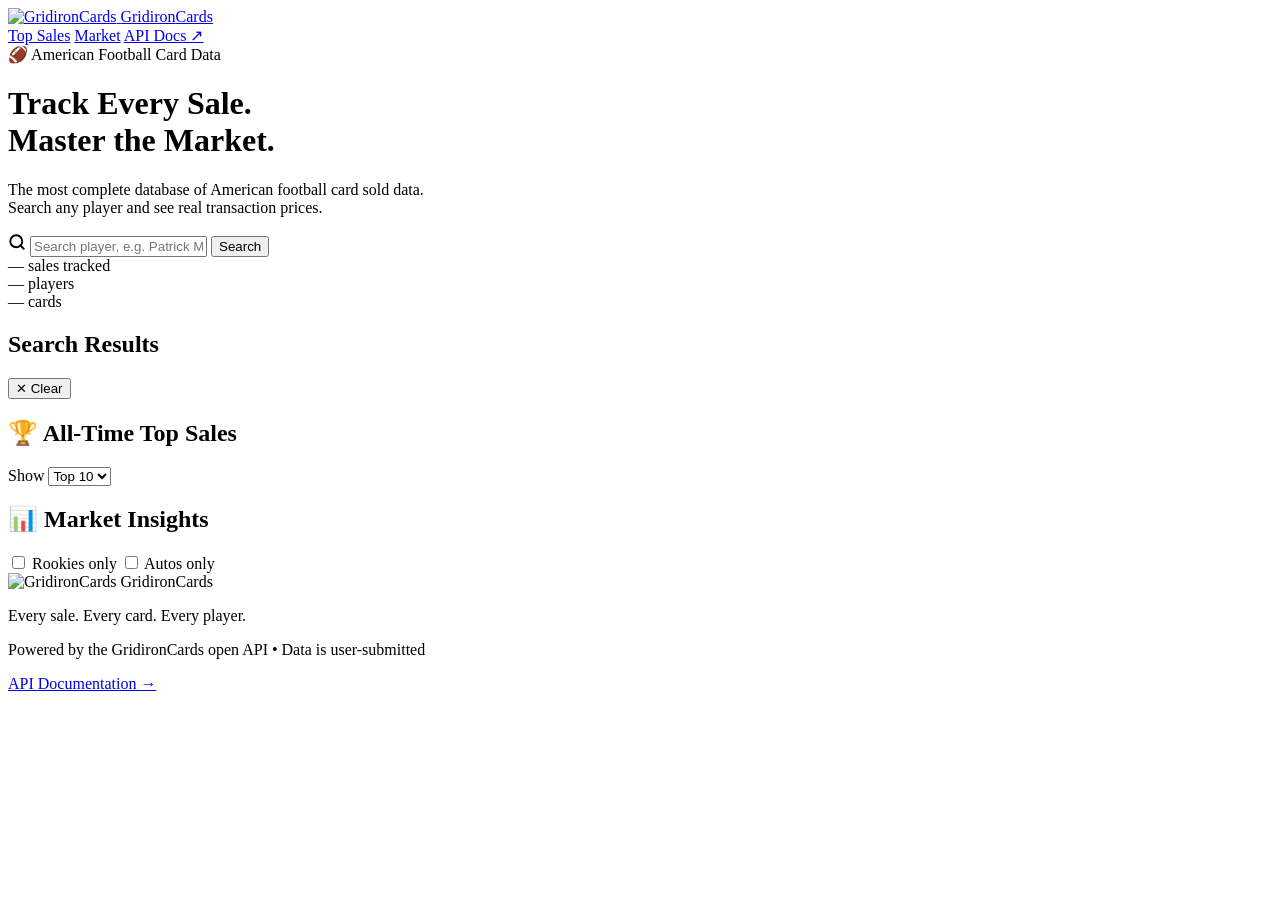
==== frontend/index.html @ d6d83374 "Add GridironCards frontend website with branding Introduces a full-stack web UI served at / with a d" ====
<!DOCTYPE html>
<html lang="en">
<head>
  <meta charset="UTF-8">
  <meta name="viewport" content="width=device-width, initial-scale=1.0">
  <title>GridironCards — Football Card Sales Tracker</title>
  <link rel="stylesheet" href="/style.css">
  <link rel="icon" type="image/svg+xml" href="/logo.svg">
</head>
<body>

  <!-- ── Navbar ─────────────────────────────────────────────────── -->
  <nav class="navbar">
    <div class="nav-inner">
      <a href="/" class="brand">
        <img src="/logo.svg" alt="GridironCards" class="nav-logo">
        <span class="brand-name">Gridiron<span class="brand-accent">Cards</span></span>
      </a>
      <div class="nav-links">
        <a href="#top-sales">Top Sales</a>
        <a href="#market">Market</a>
        <a href="/docs" target="_blank" rel="noopener">API Docs ↗</a>
      </div>
    </div>
  </nav>

  <!-- ── Hero ───────────────────────────────────────────────────── -->
  <header class="hero">
    <div class="field-lines" aria-hidden="true"></div>
    <div class="hero-inner">
      <div class="hero-eyebrow">🏈 American Football Card Data</div>
      <h1 class="hero-title">Track Every <span class="gold">Sale</span>.<br>Master the Market.</h1>
      <p class="hero-sub">The most complete database of American football card sold data.<br>Search any player and see real transaction prices.</p>
      <div class="search-bar">
        <span class="search-icon">
          <svg width="18" height="18" viewBox="0 0 24 24" fill="none" stroke="currentColor" stroke-width="2.5" stroke-linecap="round"><circle cx="11" cy="11" r="8"/><line x1="21" y1="21" x2="16.65" y2="16.65"/></svg>
        </span>
        <input type="text" id="search-input" placeholder="Search player, e.g. Patrick Mahomes…" autocomplete="off">
        <button id="search-btn" onclick="handleSearch()">Search</button>
      </div>
      <div class="hero-stats" id="hero-stats">
        <div class="stat-pill" id="stat-sales">— sales tracked</div>
        <div class="stat-pill" id="stat-players">— players</div>
        <div class="stat-pill" id="stat-cards">— cards</div>
      </div>
    </div>
  </header>

  <!-- ── Search Results ────────────────────────────────────────── -->
  <section id="search-results" class="section hidden">
    <div class="section-inner">
      <div class="section-header">
        <h2 class="section-title">
          Search Results
          <span class="tag" id="results-count"></span>
        </h2>
        <button class="btn-ghost" onclick="clearSearch()">✕ Clear</button>
      </div>
      <div id="search-results-body"></div>
    </div>
  </section>

  <!-- ── Top Sales ──────────────────────────────────────────────── -->
  <section id="top-sales" class="section alt">
    <div class="section-inner">
      <div class="section-header">
        <h2 class="section-title">🏆 All-Time Top Sales</h2>
        <div class="filter-row">
          <label>Show
            <select id="top-sales-limit" onchange="loadTopSales()">
              <option value="10">Top 10</option>
              <option value="25">Top 25</option>
              <option value="50">Top 50</option>
            </select>
          </label>
        </div>
      </div>
      <div id="top-sales-body"><div class="spinner"></div></div>
    </div>
  </section>

  <!-- ── Market Insights ───────────────────────────────────────── -->
  <section id="market" class="section">
    <div class="section-inner">
      <div class="section-header">
        <h2 class="section-title">📊 Market Insights</h2>
        <div class="filter-row">
          <label><input type="checkbox" id="filter-rookie" onchange="loadMarket()"> Rookies only</label>
          <label><input type="checkbox" id="filter-auto" onchange="loadMarket()"> Autos only</label>
        </div>
      </div>
      <div id="market-body"><div class="spinner"></div></div>
    </div>
  </section>

  <!-- ── Footer ─────────────────────────────────────────────────── -->
  <footer>
    <div class="footer-inner">
      <div class="footer-brand">
        <img src="/logo.svg" alt="GridironCards" class="footer-logo">
        <span class="brand-name">Gridiron<span class="brand-accent">Cards</span></span>
      </div>
      <p class="footer-tagline">Every sale. Every card. Every player.</p>
      <p class="footer-sub">Powered by the GridironCards open API &bull; Data is user-submitted</p>
      <a class="footer-link" href="/docs" target="_blank" rel="noopener">API Documentation →</a>
    </div>
  </footer>

  <script src="/app.js"></script>
</body>
</html>
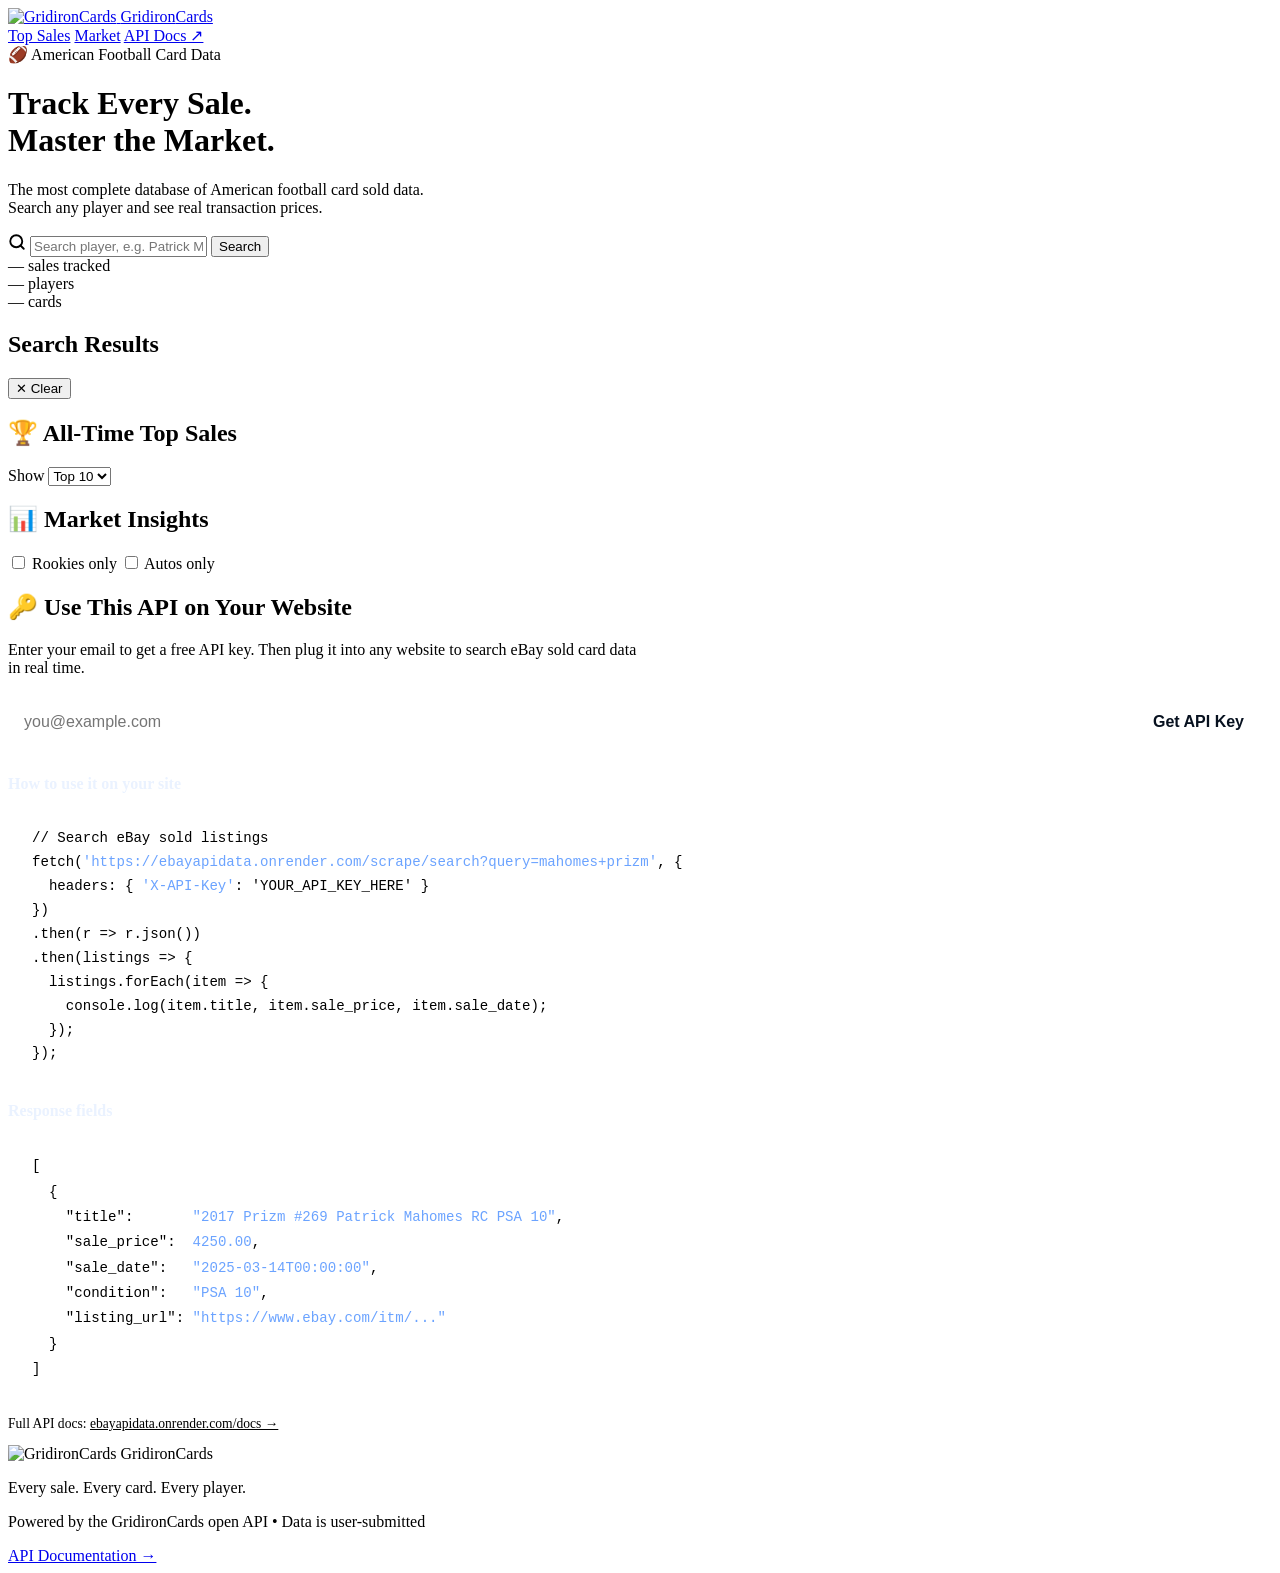
==== commit f019d84e: "Add Developer API section to Render frontend Mirrors the API key signup section already on GitHub Pa" ====
--- a/frontend/index.html
+++ b/frontend/index.html
@@ -93,6 +93,61 @@
     </div>
   </section>
 
+  <!-- ── Developer API ──────────────────────────────────────────── -->
+  <section id="api-access" class="section alt">
+    <div class="section-inner">
+      <h2 class="section-title">🔑 Use This API on Your Website</h2>
+      <p style="color:var(--text);margin-bottom:24px;max-width:640px">Enter your email to get a free API key. Then plug it into any website to search eBay sold card data in real time.</p>
+
+      <div style="display:flex;gap:12px;flex-wrap:wrap;margin-bottom:32px">
+        <input id="api-email" type="email" placeholder="you@example.com" autocomplete="off"
+          style="flex:1;min-width:220px;padding:12px 16px;border-radius:8px;border:1.5px solid var(--border-lit);background:var(--bg-raised);color:var(--text);font-size:1rem;outline:none">
+        <button onclick="getApiKey()"
+          style="padding:12px 28px;border-radius:8px;border:none;background:var(--gold);color:#07111F;font-weight:800;font-size:1rem;cursor:pointer">
+          Get API Key
+        </button>
+      </div>
+
+      <div id="api-key-result" style="display:none;margin-bottom:36px">
+        <div style="background:var(--bg-raised);border:1.5px solid var(--gold);border-radius:10px;padding:20px 24px">
+          <p style="color:var(--text-dim);font-size:.85rem;margin-bottom:6px">YOUR API KEY</p>
+          <div style="display:flex;align-items:center;gap:12px;flex-wrap:wrap">
+            <code id="api-key-value" style="color:var(--gold);font-size:1.05rem;word-break:break-all"></code>
+            <button onclick="copyKey()" style="padding:6px 16px;border-radius:6px;border:1px solid var(--gold);background:transparent;color:var(--gold);cursor:pointer;font-size:.85rem">Copy</button>
+          </div>
+        </div>
+      </div>
+
+      <h3 style="color:#EAF2FF;font-size:1rem;font-weight:700;margin-bottom:14px">How to use it on your site</h3>
+      <div style="background:var(--bg-raised);border-radius:10px;padding:20px 24px;overflow-x:auto;margin-bottom:16px">
+        <pre style="margin:0;color:var(--text);font-size:.88rem;line-height:1.7"><code><span style="color:var(--text-dim)">// Search eBay sold listings</span>
+fetch(<span style="color:#6BA3FF">'https://ebayapidata.onrender.com/scrape/search?query=mahomes+prizm'</span>, {
+  headers: { <span style="color:#6BA3FF">'X-API-Key'</span>: <span style="color:var(--gold)">'YOUR_API_KEY_HERE'</span> }
+})
+.then(r =&gt; r.json())
+.then(listings =&gt; {
+  listings.forEach(item =&gt; {
+    console.log(item.title, item.sale_price, item.sale_date);
+  });
+});</code></pre>
+      </div>
+
+      <h3 style="color:#EAF2FF;font-size:1rem;font-weight:700;margin-bottom:14px">Response fields</h3>
+      <div style="background:var(--bg-raised);border-radius:10px;padding:20px 24px;overflow-x:auto;margin-bottom:8px">
+        <pre style="margin:0;color:var(--text);font-size:.88rem;line-height:1.8"><code>[
+  {
+    <span style="color:var(--gold)">"title"</span>:       <span style="color:#6BA3FF">"2017 Prizm #269 Patrick Mahomes RC PSA 10"</span>,
+    <span style="color:var(--gold)">"sale_price"</span>:  <span style="color:#6BA3FF">4250.00</span>,
+    <span style="color:var(--gold)">"sale_date"</span>:   <span style="color:#6BA3FF">"2025-03-14T00:00:00"</span>,
+    <span style="color:var(--gold)">"condition"</span>:   <span style="color:#6BA3FF">"PSA 10"</span>,
+    <span style="color:var(--gold)">"listing_url"</span>: <span style="color:#6BA3FF">"https://www.ebay.com/itm/..."</span>
+  }
+]</code></pre>
+      </div>
+      <p style="color:var(--text-dim);font-size:.85rem">Full API docs: <a href="/docs" target="_blank" rel="noopener" style="color:var(--gold)">ebayapidata.onrender.com/docs →</a></p>
+    </div>
+  </section>
+
   <!-- ── Footer ─────────────────────────────────────────────────── -->
   <footer>
     <div class="footer-inner">
